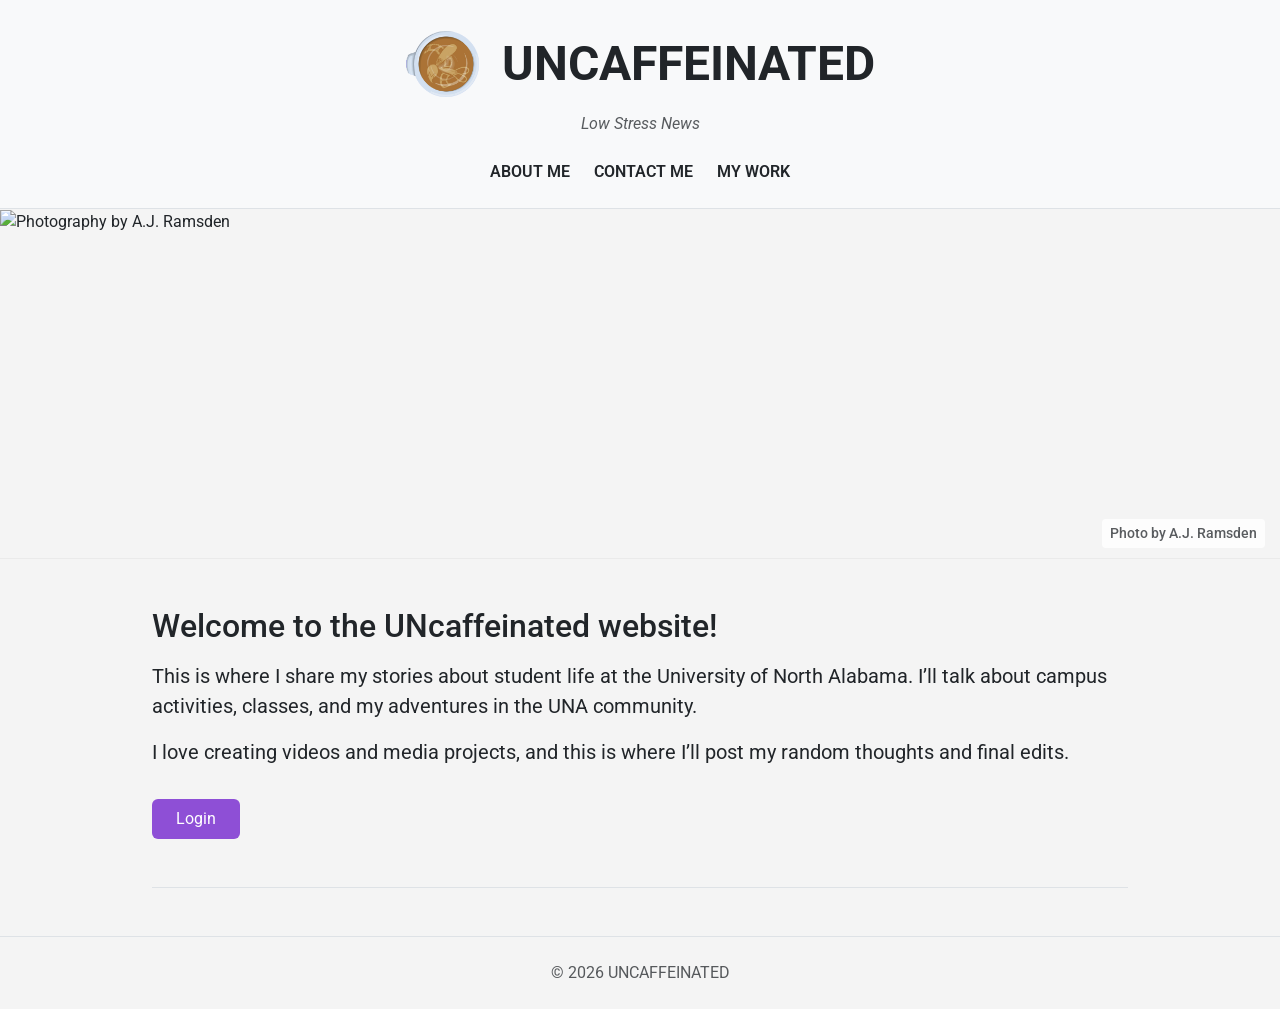
==== index.html @ 6a706e19 "Update index.html" ====
<!DOCTYPE html>
<html lang="en">
<head>
    <meta charset="utf-8">
    <meta name="viewport" content="width=device-width, initial-scale=1.0">
    <title>UNCAFFEINATED</title>

    <link href="https://cdn.jsdelivr.net/npm/bootstrap@5.3.0/dist/css/bootstrap.min.css" rel="stylesheet">
    <link rel="stylesheet" href="styles/styles.css">

    <link rel="preconnect" href="https://fonts.googleapis.com">
    <link rel="preconnect" href="https://fonts.gstatic.com" crossorigin>
    <link href="https://fonts.googleapis.com/css2?family=Roboto:ital,wght@0,400;0,500;0,700;1,400&display=swap" rel="stylesheet">
</head>
<body>

    <header class="py-4 bg-light border-bottom">
        <div class="text-center mb-4">
            <div class="d-flex justify-content-center align-items-center gap-3">
                <img src="assets/coffee-2.png" alt="Uncaffeinated Logo" class="main-logo">
                <h1 class="display-5 fw-bold letter-spacing-2 m-0">UNCAFFEINATED</h1>
            </div>
            <p class="text-muted fst-italic mt-2 mb-0">Low Stress News</p>
        </div>
        <nav>
            <ul class="d-flex justify-content-center gap-4 list-unstyled mb-0 fw-semibold">
                <li><a href="pages/about.html" class="text-dark text-decoration-none">ABOUT ME</a></li>
                <li><a href="pages/contact.html" class="text-dark text-decoration-none">CONTACT ME</a></li>
                <li><a href="pages/my-work.html" class="text-dark text-decoration-none">MY WORK</a></li>
            </ul>
        </nav>
    </header>

    <section class="main-banner">
        <img src="assets/dscf0388.jpg" alt="Photography by A.J. Ramsden">
        <div class="caption-overlay text-muted small">Photo by A.J. Ramsden</div>
    </section>
    
    <main class="container my-5 main-content">
        <section class="mb-5 pb-5 border-bottom">
            <h2 class="mb-3">Welcome to the UNcaffeinated website!</h2>
            
            <p class="fs-5">This is where I share my stories about student life at the University of North Alabama. I’ll talk about campus activities, classes, and my adventures in the UNA community.</p>
            <p class="fs-5">I love creating videos and media projects, and this is where I’ll post my random thoughts and final edits.</p>
            
            <button type="button" class="btn btn-login px-4 py-2 mt-3" data-bs-toggle="modal" data-bs-target="#loginModal">Login</button>
        </section>
    </main>

    <div class="modal fade" id="loginModal" tabindex="-1" aria-labelledby="loginModalLabel" aria-hidden="true">
        <div class="modal-dialog modal-dialog-centered">
            <div class="modal-content border-0 transparent-modal">
                
                <div class="main-card mx-auto">
                    <div class="d-flex justify-content-between align-items-start mb-3">
                        <h3 id="loginModalLabel" class="login-title m-0">CIS-376 Login</h3>
                        <button type="button" class="btn-close" data-bs-dismiss="modal" aria-label="Close"></button>
                    </div>
                    
                    <div class="feature-box">
                        <small class="text-muted d-block">Enjoy some coffee blended with low-stress UNA news</small>
                    </div>

                    <form id="loginForm">
                        <div class="mb-3">
                            <label for="username" class="form-label">Username</label>
                            <input type="text" id="username" class="form-control" placeholder="Enter username" required>
                        </div>
                        <div class="mb-3">
                            <label for="password" class="form-label">Password</label>
                            <input type="password" id="password" class="form-control" placeholder="Enter password" required>
                        </div>
                        <button type="submit" class="btn btn-login w-100 py-2">Login</button>
                    </form>
                    
                    <div id="message" class="mt-3 text-center text-danger small"></div>
                </div>

            </div>
        </div>
    </div>
    
    <footer class="text-center py-4 mt-5 border-top text-muted">
        <p class="mb-0">&copy; 2026 UNCAFFEINATED</p>
    </footer>

    <script src="https://cdn.jsdelivr.net/npm/bootstrap@5.3.0/dist/js/bootstrap.bundle.min.js"></script>
    
    <script src="scripts/scripts.js"></script>
    <script src="scripts/login-script.js"></script>
</body>
</html>
---- styles/styles.css ----
body { 
    font-family: 'Roboto', sans-serif;
    background-color: #f4f4f4;
}

.main-card {
    background: white;
    padding: 2rem;
    border-radius: 10px;
    box-shadow: 0 10px 25px rgba(0,0,0,0.1);
    border-top: 5px solid #8e4fd6; /* UNA Purple */
    width: 100%;
    max-width: 400px;
}

.main-logo {
    max-width: 80px;
}

.main-content {
    max-width: 1000px;
}

.transparent-modal {
    background: transparent;
}

.login-title {
    color: #8e4fd6;
    font-weight: bold;
    margin-bottom: 1.5rem;
    text-align: center;
}

.feature-box {
    background-color: rgba(200, 200, 0, 0.1);
    border-left: 4px solid rgb(194, 58, 123);
    padding: 10px;
    margin-bottom: 20px;
}

.btn-login {
    background-color: #8e4fd6;
    color: white;
    border: none;
}

.btn-login:hover {
    background-color: #723eb1;
    color: white;
}

.main-banner {
    width: 100%;
    height: 350px;
    position: relative;
    border-bottom: 1px solid #eaeaea;
}

.main-banner img {
    width: 100%;
    height: 100%;
    object-fit: cover; /* Crop the image to fill the banner space */
    object-position: center 70%;
}

.caption-overlay {
    position: absolute;
    bottom: 10px;
    right: 15px;
    background-color: rgba(255, 255, 255, 0.85);
    padding: 4px 8px;
    border-radius: 4px;
    font-weight: 500;
}
        
nav ul {
    padding-left: 0;
}

.main img {
    width: 100%; border-radius: 8px;
}
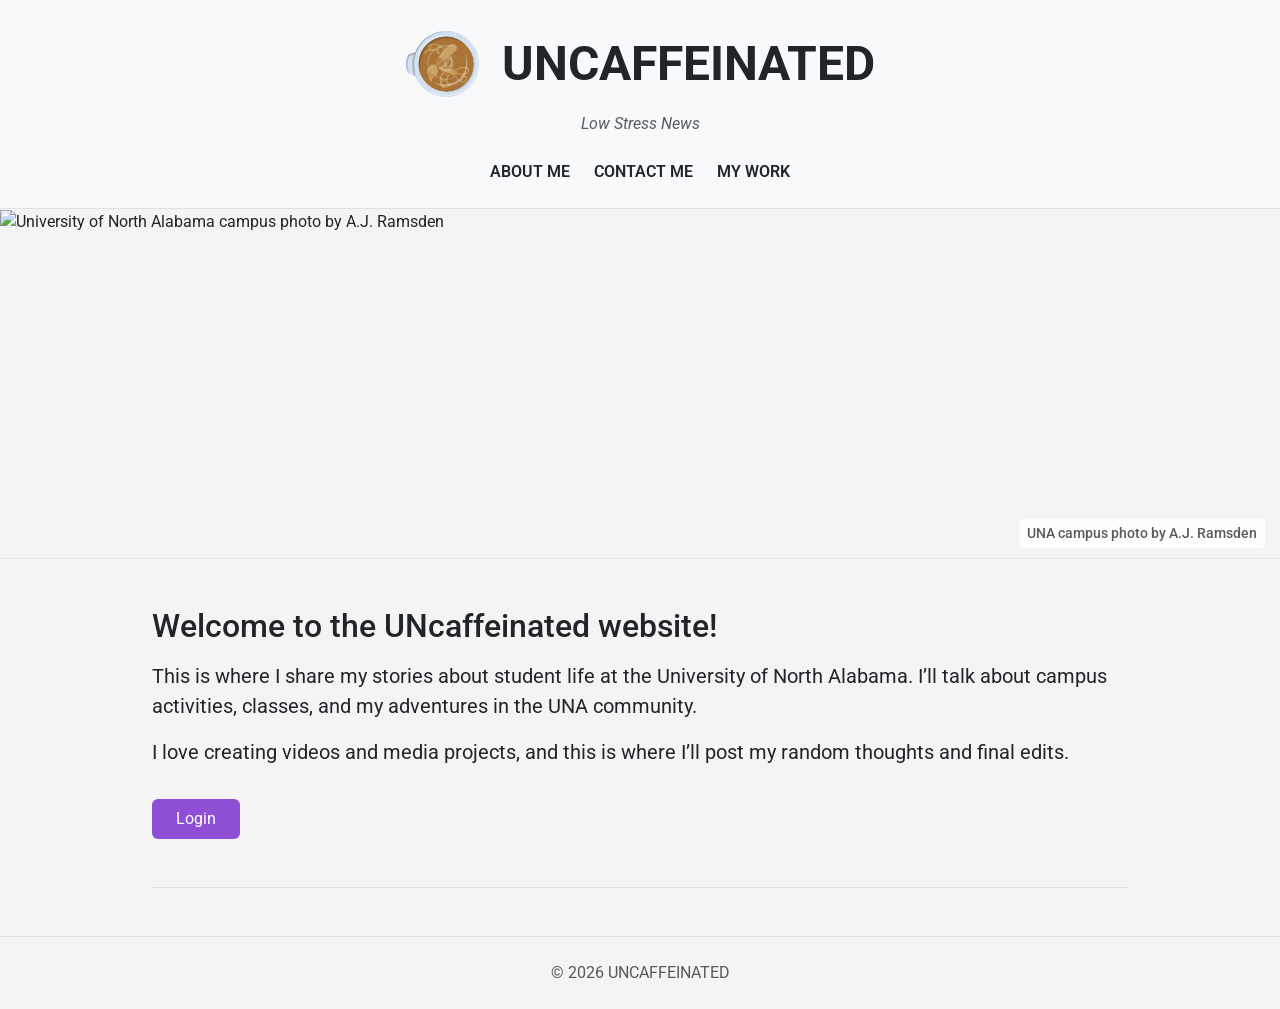
==== commit a618043f: "Update index.html" ====
--- a/index.html
+++ b/index.html
@@ -32,8 +32,8 @@
     </header>
 
     <section class="main-banner">
-        <img src="assets/dscf0388.jpg" alt="Photography by A.J. Ramsden">
-        <div class="caption-overlay text-muted small">Photo by A.J. Ramsden</div>
+        <img src="assets/dscf0388.jpg" alt="University of North Alabama campus photo by A.J. Ramsden">
+        <div class="caption-overlay text-muted small">UNA campus photo by A.J. Ramsden</div>
     </section>
     
     <main class="container my-5 main-content">
@@ -106,3 +106,4 @@
 
 
 
+
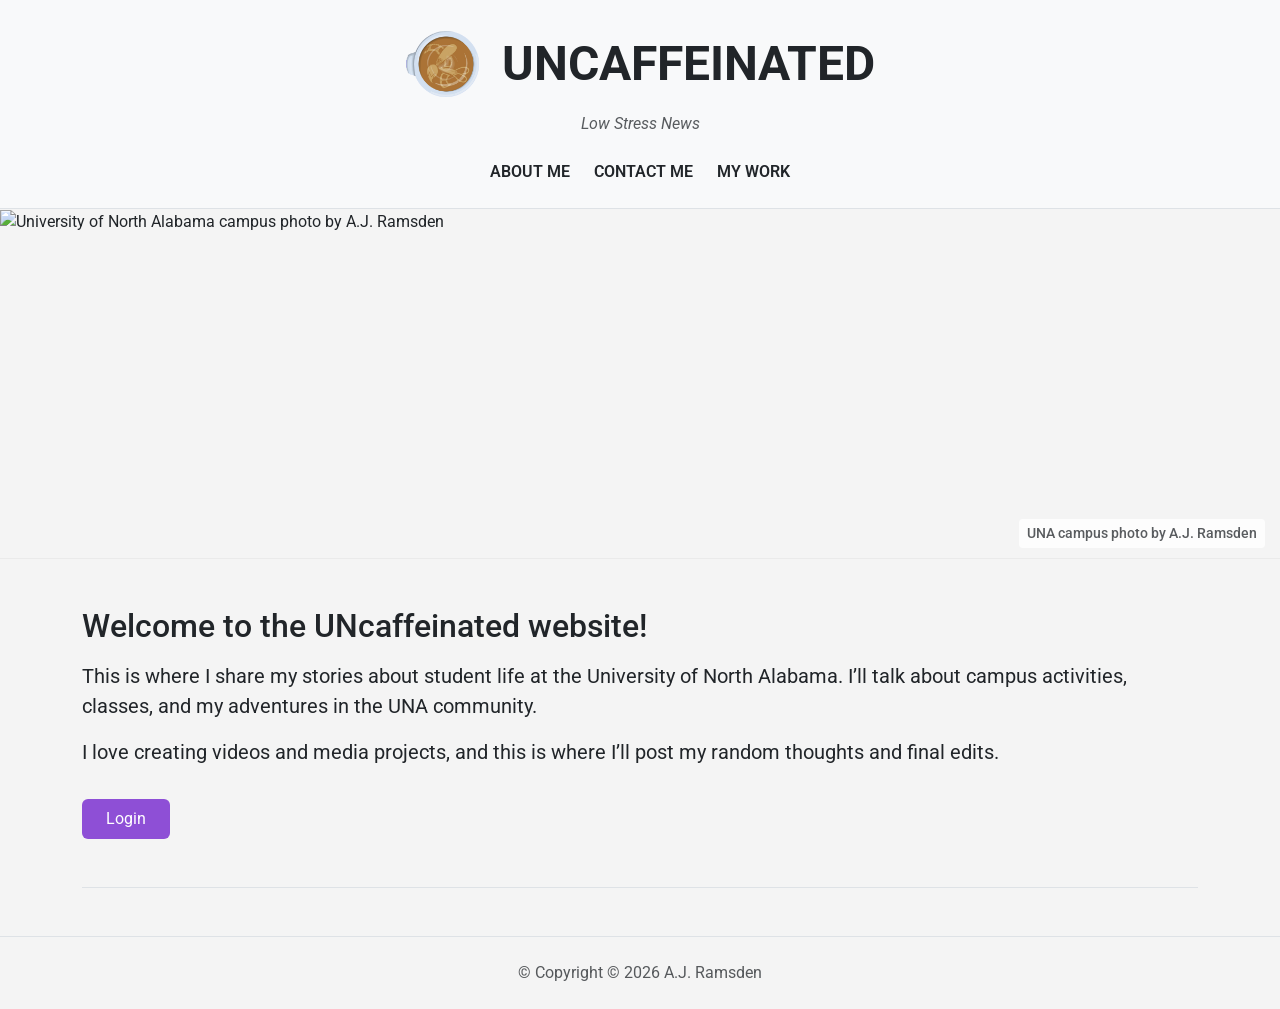
==== commit c1a677b1: "Update index.html" ====
--- a/index.html
+++ b/index.html
@@ -17,8 +17,8 @@
     <header class="py-4 bg-light border-bottom">
         <div class="text-center mb-4">
             <div class="d-flex justify-content-center align-items-center gap-3">
-                <img src="assets/coffee-2.png" alt="Uncaffeinated Logo" class="main-logo">
-                <h1 class="display-5 fw-bold letter-spacing-2 m-0">UNCAFFEINATED</h1>
+                <img src="assets/coffee-2.png" alt="Coffee Cup Logo" class="main-logo">
+                <h1 class="display-5 fw-bold site-title m-0">UNCAFFEINATED</h1>
             </div>
             <p class="text-muted fst-italic mt-2 mb-0">Low Stress News</p>
         </div>
@@ -36,7 +36,7 @@
         <div class="caption-overlay text-muted small">UNA campus photo by A.J. Ramsden</div>
     </section>
     
-    <main class="container my-5 main-content">
+    <main class="container my-5">
         <section class="mb-5 pb-5 border-bottom">
             <h2 class="mb-3">Welcome to the UNcaffeinated website!</h2>
             
@@ -51,13 +51,13 @@
         <div class="modal-dialog modal-dialog-centered">
             <div class="modal-content border-0 transparent-modal">
                 
-                <div class="main-card mx-auto">
+                <div class="login-box mx-auto">
                     <div class="d-flex justify-content-between align-items-start mb-3">
                         <h3 id="loginModalLabel" class="login-title m-0">CIS-376 Login</h3>
                         <button type="button" class="btn-close" data-bs-dismiss="modal" aria-label="Close"></button>
                     </div>
                     
-                    <div class="feature-box">
+                    <div class="login-subtitle">
                         <small class="text-muted d-block">Enjoy some coffee blended with low-stress UNA news</small>
                     </div>
 
@@ -73,7 +73,7 @@
                         <button type="submit" class="btn btn-login w-100 py-2">Login</button>
                     </form>
                     
-                    <div id="message" class="mt-3 text-center text-danger small"></div>
+                    <div id="login-error-message" class="mt-3 text-center text-danger small"></div>
                 </div>
 
             </div>
@@ -81,7 +81,7 @@
     </div>
     
     <footer class="text-center py-4 mt-5 border-top text-muted">
-        <p class="mb-0">&copy; 2026 UNCAFFEINATED</p>
+        <p class="mb-0">&copy; Copyright &copy; 2026 A.J. Ramsden</p>
     </footer>
 
     <script src="https://cdn.jsdelivr.net/npm/bootstrap@5.3.0/dist/js/bootstrap.bundle.min.js"></script>
@@ -90,20 +90,3 @@
     <script src="scripts/login-script.js"></script>
 </body>
 </html>
-
-
-
-
-
-
-
-
-
-
-
-
-
-
-
-
-
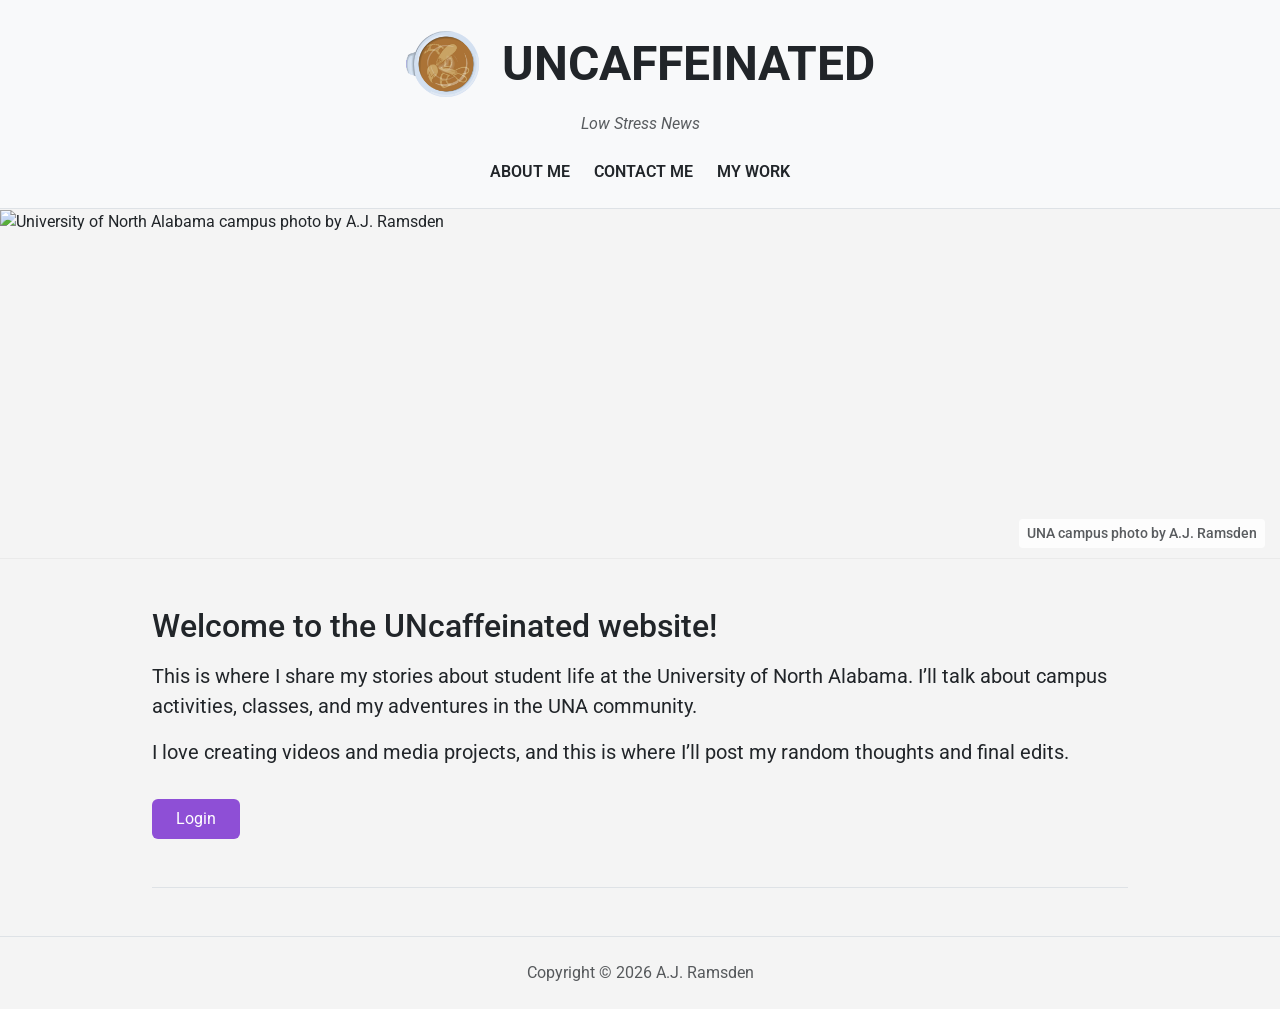
==== commit 6dfb658c: "Update index.html" ====
--- a/index.html
+++ b/index.html
@@ -81,7 +81,7 @@
     </div>
     
     <footer class="text-center py-4 mt-5 border-top text-muted">
-        <p class="mb-0">&copy; Copyright &copy; 2026 A.J. Ramsden</p>
+        <p class="mb-0">Copyright &copy; 2026 A.J. Ramsden</p>
     </footer>
 
     <script src="https://cdn.jsdelivr.net/npm/bootstrap@5.3.0/dist/js/bootstrap.bundle.min.js"></script>
@@ -90,3 +90,4 @@
     <script src="scripts/login-script.js"></script>
 </body>
 </html>
+
--- a/styles/styles.css
+++ b/styles/styles.css
@@ -3,7 +3,8 @@
     background-color: #f4f4f4;
 }
 
-.main-card {
+/* Changed from .main-card to .login-box */
+.login-box {
     background: white;
     padding: 2rem;
     border-radius: 10px;
@@ -17,7 +18,8 @@
     max-width: 80px;
 }
 
-.main-content {
+/* Replaced .main-content to target the container directly */
+main.container {
     max-width: 1000px;
 }
 
@@ -32,7 +34,8 @@
     text-align: center;
 }
 
-.feature-box {
+/* Changed from .feature-box to .login-subtitle */
+.login-subtitle {
     background-color: rgba(200, 200, 0, 0.1);
     border-left: 4px solid rgb(194, 58, 123);
     padding: 10px;
@@ -78,6 +81,7 @@
     padding-left: 0;
 }
 
-.main img {
-    width: 100%; border-radius: 8px;
+main img {
+    width: 100%; 
+    border-radius: 8px;
 }
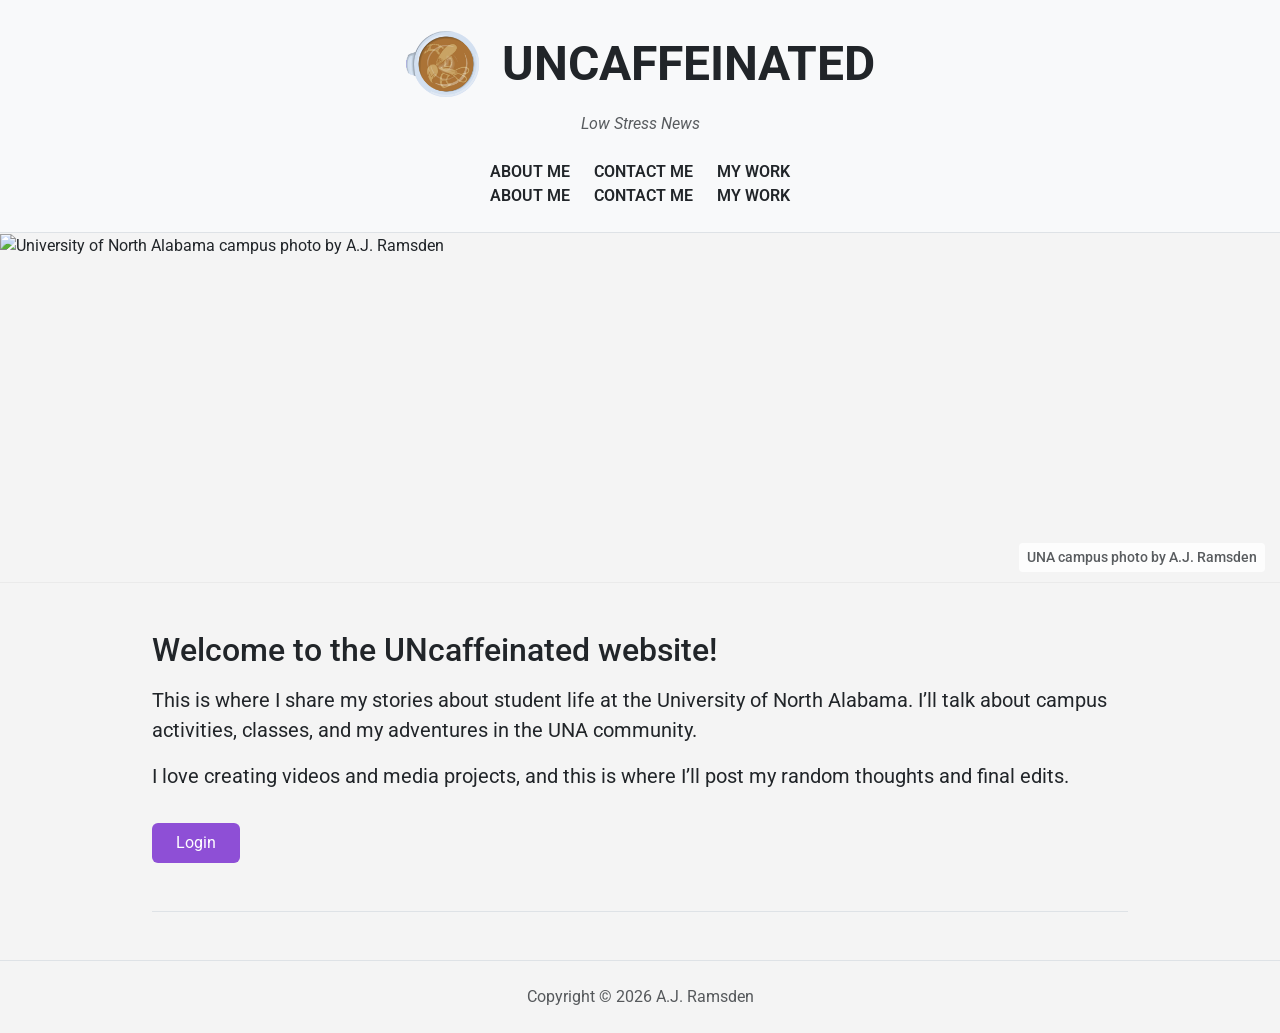
==== commit c75f8c67: "Update index.html" ====
--- a/index.html
+++ b/index.html
@@ -22,6 +22,13 @@
             </div>
             <p class="text-muted fst-italic mt-2 mb-0">Low Stress News</p>
         </div>
+        <nav>
+            <ul class="d-flex justify-content-center gap-4 list-unstyled mb-0 fw-semibold">
+                <li><a href="pages/about.html" class="text-dark text-decoration-none">ABOUT ME</a></li>
+                <li><a href="pages/contact.html" class="text-dark text-decoration-none">CONTACT ME</a></li>
+                <li><a href="pages/my-work.html" class="text-dark text-decoration-none">MY WORK</a></li>
+            </ul>
+        </nav>
         <nav>
             <ul class="d-flex justify-content-center gap-4 list-unstyled mb-0 fw-semibold">
                 <li><a href="pages/about.html" class="text-dark text-decoration-none">ABOUT ME</a></li>
@@ -84,10 +91,9 @@
         <p class="mb-0">Copyright &copy; 2026 A.J. Ramsden</p>
     </footer>
 
-    <script src="https://cdn.jsdelivr.net/npm/bootstrap@5.3.0/dist/js/bootstrap.bundle.min.js"></script>
-    
-    <script src="scripts/scripts.js"></script>
+    <script src="https://cdn.jsdelivr.net/npm/bootstrap@5.3.0/dist/js/bootstrap.bundle.min.js"></script>  
     <script src="scripts/login-script.js"></script>
 </body>
 </html>
 
+
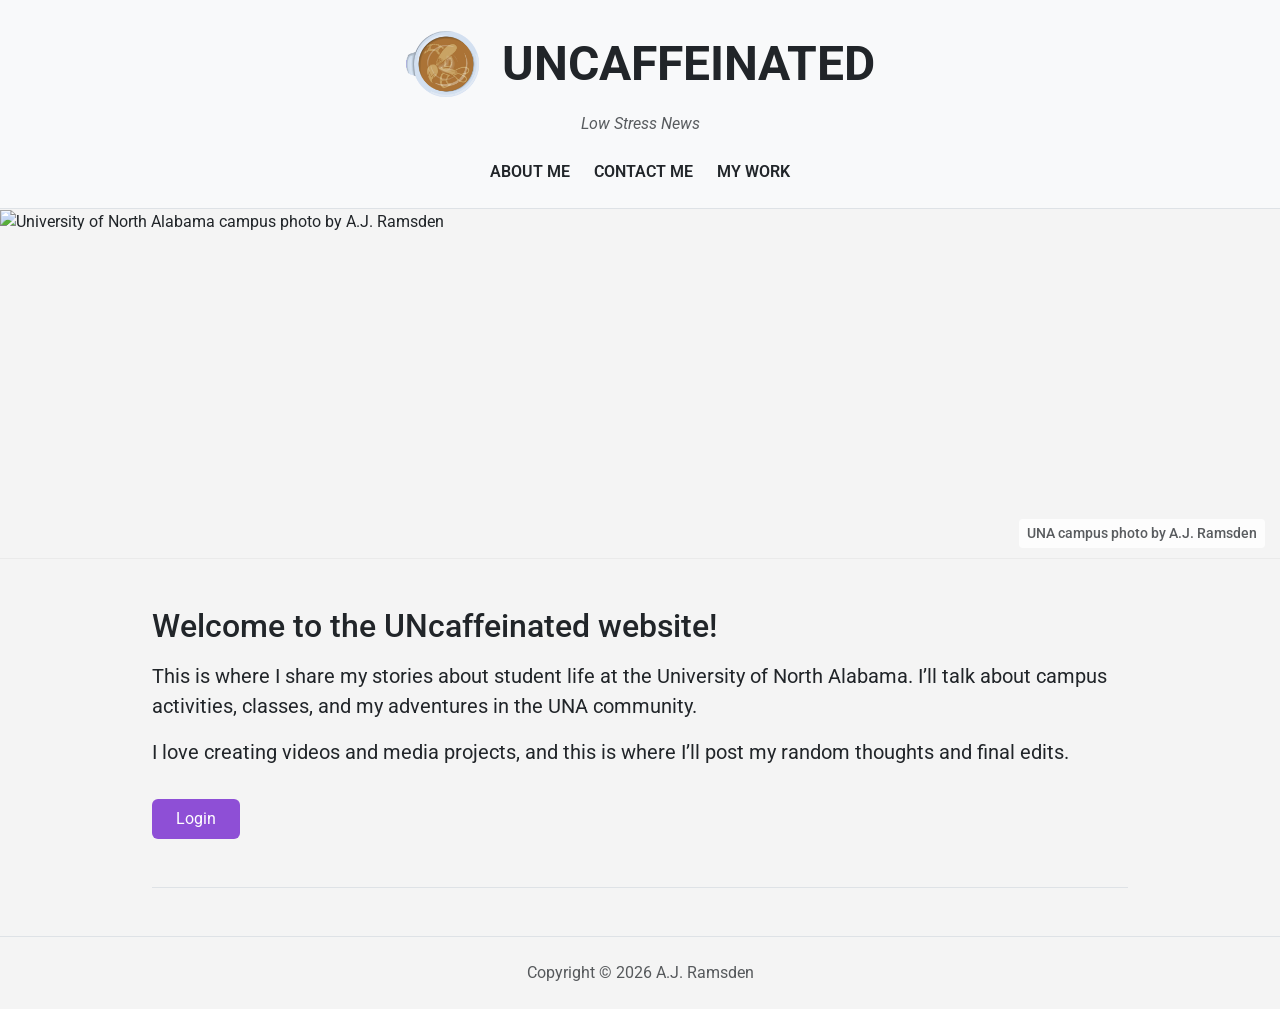
==== commit 27c884d4: "Update index.html" ====
--- a/index.html
+++ b/index.html
@@ -29,13 +29,7 @@
                 <li><a href="pages/my-work.html" class="text-dark text-decoration-none">MY WORK</a></li>
             </ul>
         </nav>
-        <nav>
-            <ul class="d-flex justify-content-center gap-4 list-unstyled mb-0 fw-semibold">
-                <li><a href="pages/about.html" class="text-dark text-decoration-none">ABOUT ME</a></li>
-                <li><a href="pages/contact.html" class="text-dark text-decoration-none">CONTACT ME</a></li>
-                <li><a href="pages/my-work.html" class="text-dark text-decoration-none">MY WORK</a></li>
-            </ul>
-        </nav>
+    
     </header>
 
     <section class="main-banner">
